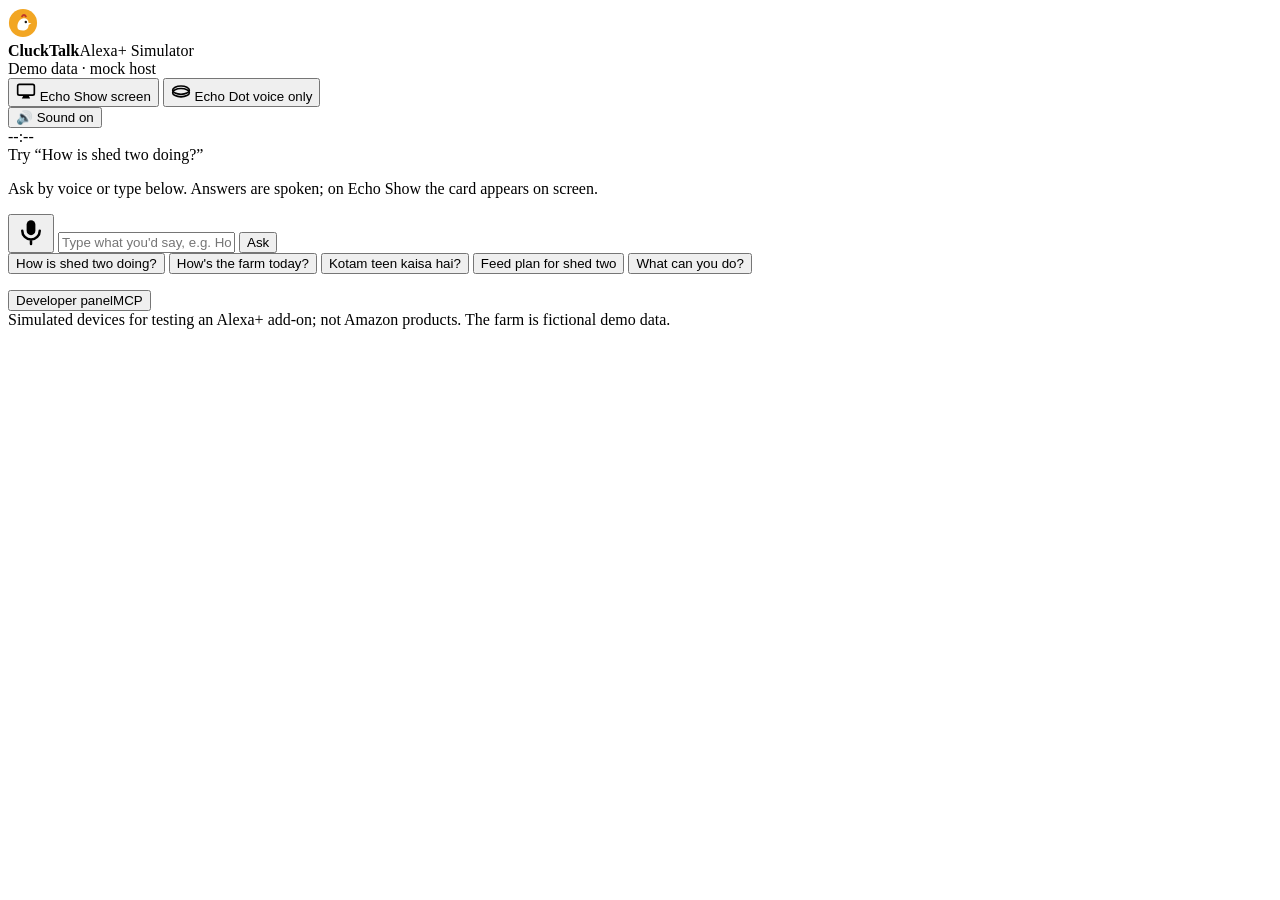
==== src/clucktalk/simulator/static/index.html @ 98489725 "Add farm-status MCP App card and the Alexa+ Simulator, end to end Card (MCP Apps spec 2026-01-26, se" ====
<!doctype html>
<html lang="en">
<head>
<meta charset="utf-8">
<meta name="viewport" content="width=device-width, initial-scale=1">
<title>CluckTalk Simulator</title>
<link rel="stylesheet" href="/static/style.css">
</head>
<body>
<header class="bar">
  <div class="brand">
    <svg viewBox="0 0 32 32" width="30" height="30" aria-hidden="true"><circle cx="16" cy="16" r="15" fill="#f2a623"/><path d="M10 20c0-5 3-9 7-9 3 0 5 2 5 5h3l-3 2c0 4-3 6-6 6-4 0-6-1-6-4z" fill="#fff"/><circle cx="19" cy="15" r="1.3" fill="#1b1b1b"/><path d="M15 9c1-2 3-2 4 0" stroke="#c0392b" stroke-width="2" fill="none" stroke-linecap="round"/></svg>
    <div><strong>CluckTalk</strong><span class="sub">Alexa+ Simulator</span></div>
  </div>
  <div class="mode" id="mode" role="note" title="MOCK_BEDROCK=true: fictional seeded farm, rule-based host">Demo data · mock host</div>
  <div class="seg" role="radiogroup" aria-label="Device">
    <button type="button" role="radio" aria-checked="true" data-device="show">
      <svg viewBox="0 0 24 24" width="20" height="20" aria-hidden="true"><rect x="2" y="4" width="20" height="13" rx="2" fill="none" stroke="currentColor" stroke-width="2"/><path d="M7 21h10l-2-4H9z" fill="currentColor"/></svg>
      Echo Show <span class="hint">screen</span></button>
    <button type="button" role="radio" aria-checked="false" data-device="dot">
      <svg viewBox="0 0 24 24" width="20" height="20" aria-hidden="true"><ellipse cx="12" cy="14" rx="10" ry="5" fill="none" stroke="currentColor" stroke-width="2"/><ellipse cx="12" cy="11" rx="10" ry="5" fill="none" stroke="currentColor" stroke-width="2"/></svg>
      Echo Dot <span class="hint">voice only</span></button>
  </div>
  <button type="button" class="sound" id="sound" aria-pressed="true" title="Spoken answers on/off">🔊 Sound on</button>
</header>

<main class="stage">
  <section class="device-area" aria-label="Device">
    <div class="show-wrap" id="show-wrap">
      <div class="scaler" id="scaler">
        <div class="bezel" id="bezel">
          <div class="screen" id="screen" data-theme="dark">
            <div class="home view" id="home">
              <div class="clock" id="clock">--:--</div>
              <div class="try">Try <q>How is shed two doing?</q></div>
            </div>
            <div class="asked view" id="asked" hidden><div class="asked-text" id="asked-text"></div></div>
            <div class="native view" id="native" hidden>
              <div class="native-head"><span>CluckTalk</span><span class="native-note" id="native-note">text answer · this answer has no card</span></div>
              <p class="native-en" id="native-en"></p>
              <p class="native-te" id="native-te" lang="te"></p>
            </div>
            <div class="cardhost view" id="cardhost" hidden></div>
            <div class="interim" id="interim-show" hidden><span class="spinner" aria-hidden="true"></span>Still working…</div>
            <div class="listenbar" id="listenbar" aria-hidden="true"></div>
          </div>
        </div>
      </div>
      <div class="stand" aria-hidden="true"></div>
    </div>

    <div class="dot-wrap" id="dot-wrap" hidden>
      <div class="puck" aria-hidden="true">
        <div class="ring" id="ring"></div>
        <div class="puck-top"><span></span><span></span><span></span><span></span></div>
      </div>
      <p class="dot-state" id="dot-state">Voice only: no screen. Everything must work by voice.</p>
    </div>
  </section>

  <section class="talk" aria-label="Conversation">
    <div class="transcript" id="transcript" aria-live="polite">
      <p class="empty">Ask by voice or type below. Answers are spoken; on Echo Show the card appears on screen.</p>
    </div>
    <form class="ask" id="ask" autocomplete="off">
      <button type="button" class="mic" id="mic" aria-label="Speak (English, India)">
        <svg viewBox="0 0 24 24" width="30" height="30" aria-hidden="true"><rect x="8.5" y="2.5" width="7" height="12" rx="3.5" fill="currentColor"/><path d="M5 11a7 7 0 0 0 14 0M12 18v3.5" fill="none" stroke="currentColor" stroke-width="2" stroke-linecap="round"/></svg>
      </button>
      <input id="text" name="text" type="text" placeholder="Type what you'd say, e.g. How is shed two doing?" aria-label="What you would say">
      <button type="submit" class="send">Ask</button>
    </form>
    <div class="chips" id="chips">
      <button type="button" class="chip">How is shed two doing?</button>
      <button type="button" class="chip">How's the farm today?</button>
      <button type="button" class="chip">Kotam teen kaisa hai?</button>
      <button type="button" class="chip">Feed plan for shed two</button>
      <button type="button" class="chip">What can you do?</button>
    </div>
    <p class="note" id="voice-note" role="status"></p>
  </section>
</main>

<aside class="dev" id="dev" data-open="false" aria-label="Developer panel">
  <button type="button" class="dev-toggle" id="dev-toggle" aria-expanded="false">
    <span>Developer panel</span><span class="dev-sum" id="dev-sum">MCP</span>
  </button>
  <div class="dev-body" id="dev-body" hidden>
    <div class="dev-grid">
      <label>Screen
        <select id="preset">
          <option value="show-1024x600">Echo Show · 1024×600 (Amazon APL docs: original Echo Show viewport)</option>
          <option value="show-960x600">Echo Show · 960×600 dp (Amazon APL docs: 1280×800 px hub at 213 dpi)</option>
          <option value="show-960x480">Echo Show 5 class · 960×480 dp (hubLandscapeSmall profile range)</option>
          <option value="phone-390x844">Phone (Alexa app) · 390×844 (typical phone, not from Amazon docs)</option>
        </select>
      </label>
      <label>Card theme
        <select id="theme"><option value="dark">Dark (device)</option><option value="light">Light</option></select>
      </label>
      <label>Simulate a slow answer
        <select id="delay"><option value="0">Off</option><option value="1500">+1.5 s (simulator delay)</option><option value="3000">+3 s (simulator delay)</option></select>
      </label>
    </div>
    <div class="conn" id="conn">Connecting…</div>
    <ol class="log" id="log" reversed></ol>
  </div>
</aside>

<footer class="foot">Simulated devices for testing an Alexa+ add-on; not Amazon products. The farm is fictional demo data.</footer>
<script src="/static/app.js"></script>
</body>
</html>
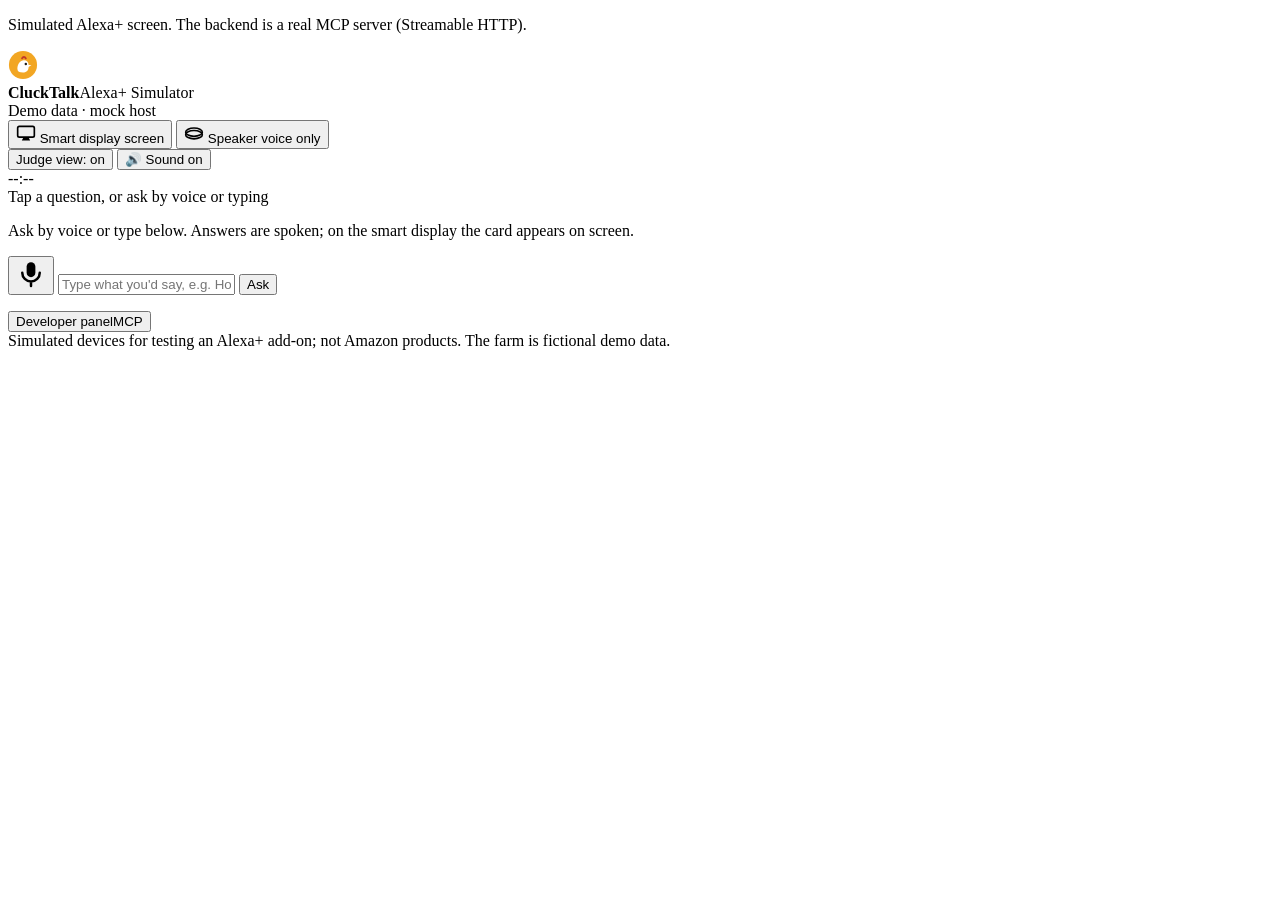
==== commit 86247d2c: "simulator: starter chips, judge view, honest banner, neutral device names, readable Telugu - Five on" ====
--- a/src/clucktalk/simulator/static/index.html
+++ b/src/clucktalk/simulator/static/index.html
@@ -7,6 +7,7 @@
 <link rel="stylesheet" href="/static/style.css">
 </head>
 <body>
+<p class="banner" id="banner" role="note">Simulated Alexa+ screen. The backend is a real MCP server (Streamable HTTP).</p>
 <header class="bar">
   <div class="brand">
     <svg viewBox="0 0 32 32" width="30" height="30" aria-hidden="true"><circle cx="16" cy="16" r="15" fill="#f2a623"/><path d="M10 20c0-5 3-9 7-9 3 0 5 2 5 5h3l-3 2c0 4-3 6-6 6-4 0-6-1-6-4z" fill="#fff"/><circle cx="19" cy="15" r="1.3" fill="#1b1b1b"/><path d="M15 9c1-2 3-2 4 0" stroke="#c0392b" stroke-width="2" fill="none" stroke-linecap="round"/></svg>
@@ -16,11 +17,12 @@
   <div class="seg" role="radiogroup" aria-label="Device">
     <button type="button" role="radio" aria-checked="true" data-device="show">
       <svg viewBox="0 0 24 24" width="20" height="20" aria-hidden="true"><rect x="2" y="4" width="20" height="13" rx="2" fill="none" stroke="currentColor" stroke-width="2"/><path d="M7 21h10l-2-4H9z" fill="currentColor"/></svg>
-      Echo Show <span class="hint">screen</span></button>
+      Smart display <span class="hint">screen</span></button>
     <button type="button" role="radio" aria-checked="false" data-device="dot">
       <svg viewBox="0 0 24 24" width="20" height="20" aria-hidden="true"><ellipse cx="12" cy="14" rx="10" ry="5" fill="none" stroke="currentColor" stroke-width="2"/><ellipse cx="12" cy="11" rx="10" ry="5" fill="none" stroke="currentColor" stroke-width="2"/></svg>
-      Echo Dot <span class="hint">voice only</span></button>
+      Speaker <span class="hint">voice only</span></button>
   </div>
+  <button type="button" class="sound" id="judge" aria-pressed="true" title="Show the English side of each Telugu answer in smaller text under it">Judge view: on</button>
   <button type="button" class="sound" id="sound" aria-pressed="true" title="Spoken answers on/off">🔊 Sound on</button>
 </header>
 
@@ -32,13 +34,14 @@
           <div class="screen" id="screen" data-theme="dark">
             <div class="home view" id="home">
               <div class="clock" id="clock">--:--</div>
-              <div class="try">Try <q>How is shed two doing?</q></div>
+              <div class="try">Tap a question, or ask by voice or typing</div>
+              <div class="starters" id="home-chips"></div>
             </div>
             <div class="asked view" id="asked" hidden><div class="asked-text" id="asked-text"></div></div>
             <div class="native view" id="native" hidden>
               <div class="native-head"><span>CluckTalk</span><span class="native-note" id="native-note">text answer · this answer has no card</span></div>
+              <p class="native-te" id="native-te" lang="te"></p>
               <p class="native-en" id="native-en"></p>
-              <p class="native-te" id="native-te" lang="te"></p>
             </div>
             <div class="cardhost view" id="cardhost" hidden></div>
             <div class="interim" id="interim-show" hidden><span class="spinner" aria-hidden="true"></span>Still working…</div>
@@ -60,7 +63,7 @@
 
   <section class="talk" aria-label="Conversation">
     <div class="transcript" id="transcript" aria-live="polite">
-      <p class="empty">Ask by voice or type below. Answers are spoken; on Echo Show the card appears on screen.</p>
+      <p class="empty">Ask by voice or type below. Answers are spoken; on the smart display the card appears on screen.</p>
     </div>
     <form class="ask" id="ask" autocomplete="off">
       <button type="button" class="mic" id="mic" aria-label="Speak (English, India)">
@@ -69,13 +72,8 @@
       <input id="text" name="text" type="text" placeholder="Type what you'd say, e.g. How is shed two doing?" aria-label="What you would say">
       <button type="submit" class="send">Ask</button>
     </form>
-    <div class="chips" id="chips">
-      <button type="button" class="chip">How is shed two doing?</button>
-      <button type="button" class="chip">How's the farm today?</button>
-      <button type="button" class="chip">Kotam teen kaisa hai?</button>
-      <button type="button" class="chip">Feed plan for shed two</button>
-      <button type="button" class="chip">What can you do?</button>
-    </div>
+    <div class="replies" id="replies" hidden></div>
+    <div class="chips" id="chips"></div>
     <p class="note" id="voice-note" role="status"></p>
   </section>
 </main>
@@ -88,10 +86,10 @@
     <div class="dev-grid">
       <label>Screen
         <select id="preset">
-          <option value="show-1024x600">Echo Show · 1024×600 (Amazon APL docs: original Echo Show viewport)</option>
-          <option value="show-960x600">Echo Show · 960×600 dp (Amazon APL docs: 1280×800 px hub at 213 dpi)</option>
-          <option value="show-960x480">Echo Show 5 class · 960×480 dp (hubLandscapeSmall profile range)</option>
-          <option value="phone-390x844">Phone (Alexa app) · 390×844 (typical phone, not from Amazon docs)</option>
+          <option value="show-1024x600">Smart display · 1024×600</option>
+          <option value="show-960x600">Smart display · 960×600 dp</option>
+          <option value="show-960x480">Small smart display · 960×480 dp</option>
+          <option value="phone-390x844">Phone · 390×844</option>
         </select>
       </label>
       <label>Card theme
@@ -99,6 +97,13 @@
       </label>
       <label>Simulate a slow answer
         <select id="delay"><option value="0">Off</option><option value="1500">+1.5 s (simulator delay)</option><option value="3000">+3 s (simulator delay)</option></select>
+      </label>
+      <label>Attach a photo to the next health check
+        <select id="photo"><option value="">None</option><option value="placeholder_1">Placeholder photo 1 (not a real photo)</option><option value="placeholder_2">Placeholder photo 2 (not a real photo)</option><option value="placeholder_3">Placeholder photo 3 (not a real photo)</option></select>
+        <small>Photo input (placeholder, not yet validated on real photos). It is recorded, never analyzed.</small>
+      </label>
+      <label>Card CSP (fonts)
+        <select id="csp"><option value="reference">Reference host: font-src 'self' data:</option><option value="strict">Strict: spec default, fonts only from declared origins</option></select>
       </label>
     </div>
     <div class="conn" id="conn">Connecting…</div>
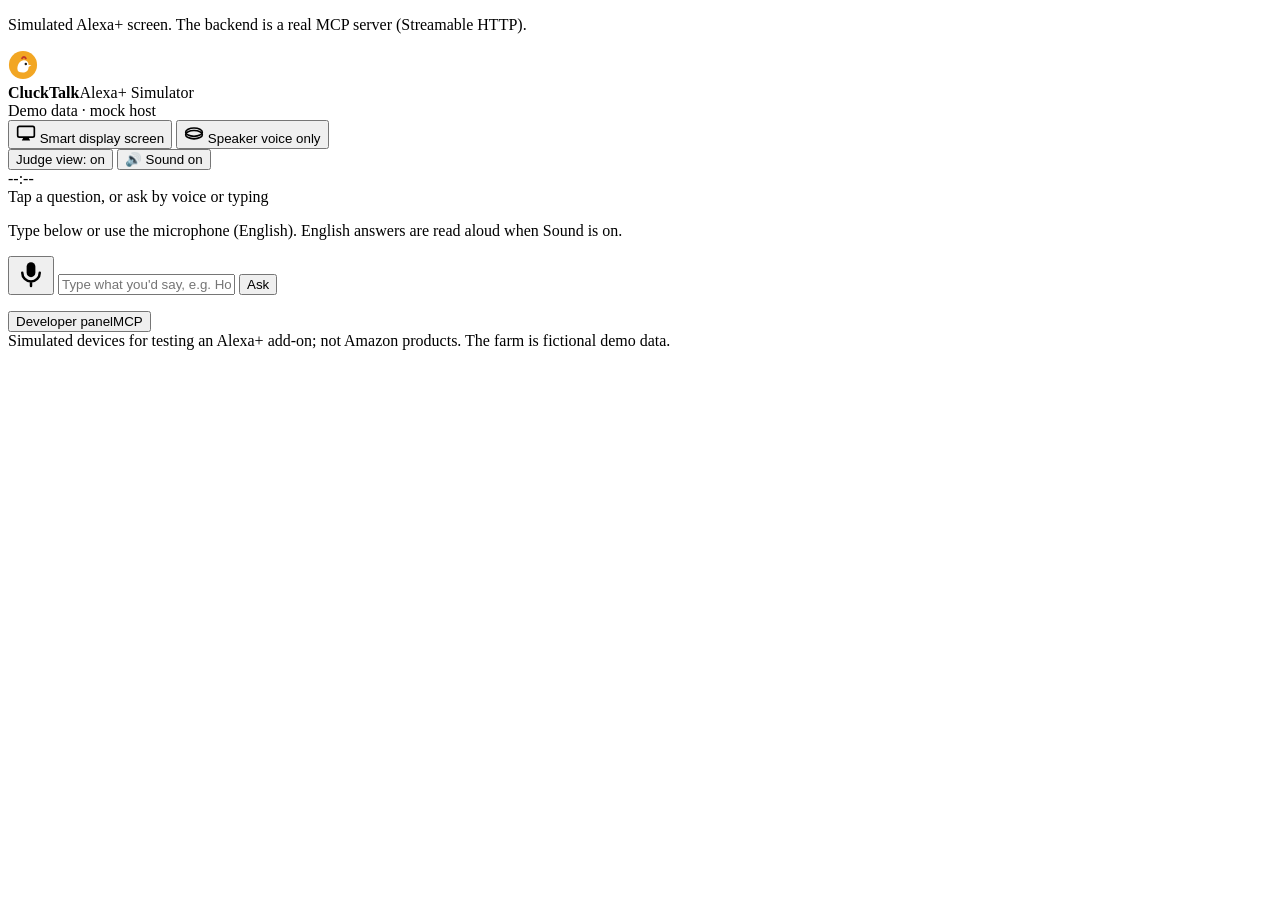
==== commit 8028e3a2: "simulator: colour tiles in the pilot palette, two-column layout, developer drawer, host hint reworde" ====
--- a/src/clucktalk/simulator/static/index.html
+++ b/src/clucktalk/simulator/static/index.html
@@ -26,7 +26,7 @@
   <button type="button" class="sound" id="sound" aria-pressed="true" title="Spoken answers on/off">🔊 Sound on</button>
 </header>
 
-<main class="stage">
+<main class="stage" id="stage">
   <section class="device-area" aria-label="Device">
     <div class="show-wrap" id="show-wrap">
       <div class="scaler" id="scaler">
@@ -61,9 +61,9 @@
     </div>
   </section>
 
-  <section class="talk" aria-label="Conversation">
+  <section class="talk" id="talk" aria-label="Conversation">
     <div class="transcript" id="transcript" aria-live="polite">
-      <p class="empty">Ask by voice or type below. Answers are spoken; on the smart display the card appears on screen.</p>
+      <p class="empty">Type below or use the microphone (English). English answers are read aloud when Sound is on.</p>
     </div>
     <form class="ask" id="ask" autocomplete="off">
       <button type="button" class="mic" id="mic" aria-label="Speak (English, India)">
